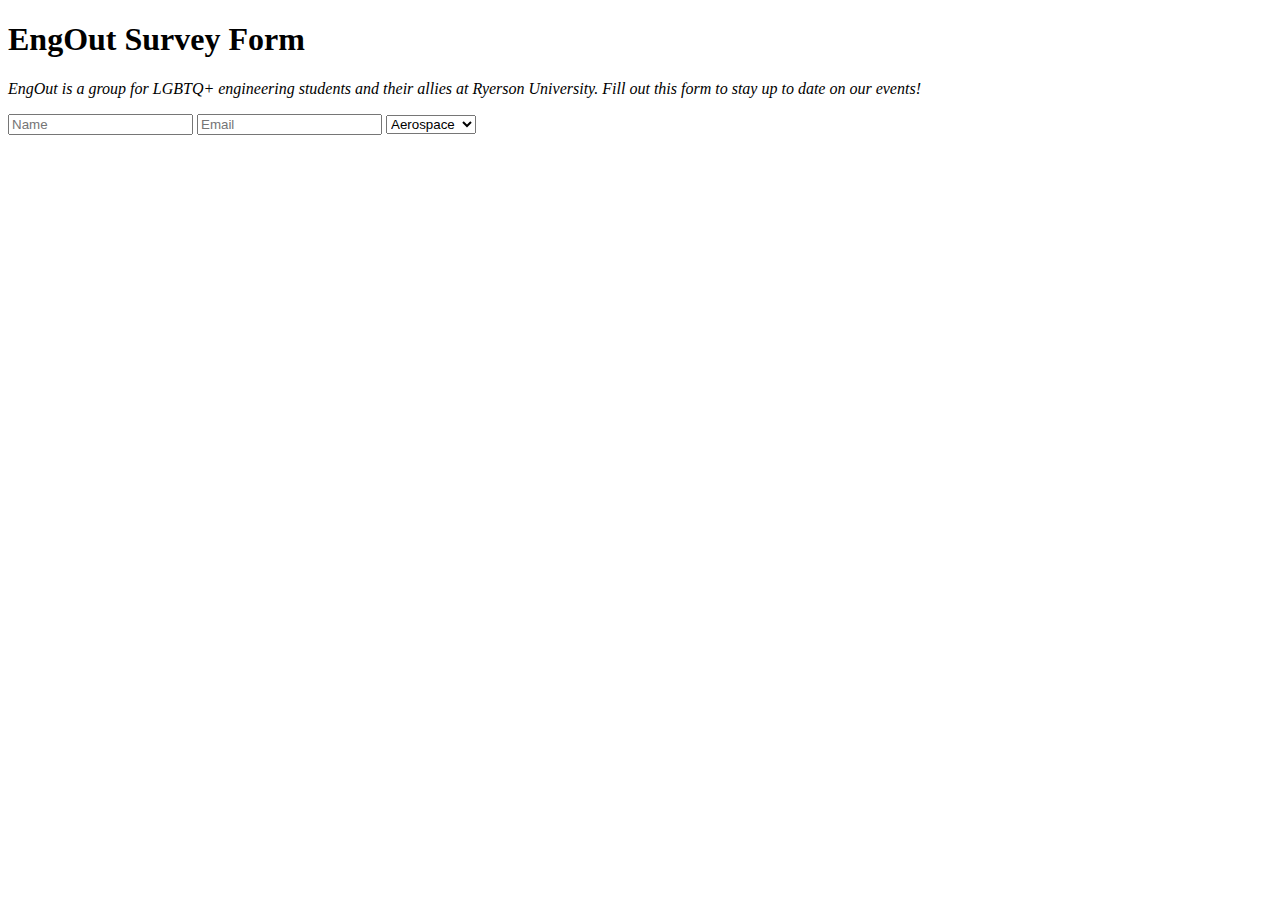
==== engout-survey-form/index.html @ e55a52aa "Create index.html" ====
<!DOCTYPE html>
<html lang="en" >
<head>
  <meta charset="UTF-8">
  <title>CodePen - EngOut Survey Form</title>
  <link rel="stylesheet" href="./style.css">

</head>
<body>
<!-- partial:index.partial.html -->
<script src="https://cdn.freecodecamp.org/testable-projects-fcc/v1/bundle.js"></script>

<link href='http://fonts.googleapis.com/css?family=Lato' rel='stylesheet' type='text/css'>

<body>
  <main>
    <head>
      <h1 id="title">EngOut Survey Form</h1>
    </head>
    
    <p id="description"><i>EngOut is a group for LGBTQ+ engineering students and their allies at Ryerson University. Fill out this form to stay up to date on our events!</i></p>
    
    <form id="survey-form">
      <input type="text" placeholder="Name">
      <input type="text" placeholder="Email">
      <select name="discipline" id="discipline">
        <option value="Aerospace">Aerospace</option>
        <option value="Biomedical">Biomedical</option>
        <option value="Chemical">Chemical</option>
        <option value="Civil">Civil</option>
        <option value="Computer">Computer</option>
        <option value="Electrical">Electrical</option>
        <option value="Mechanical">Mechanical</option>
        <option value="Industrial">Industrial</option>
      </select>

  </main>
</body>
<!-- partial -->
  
</body>
</html>
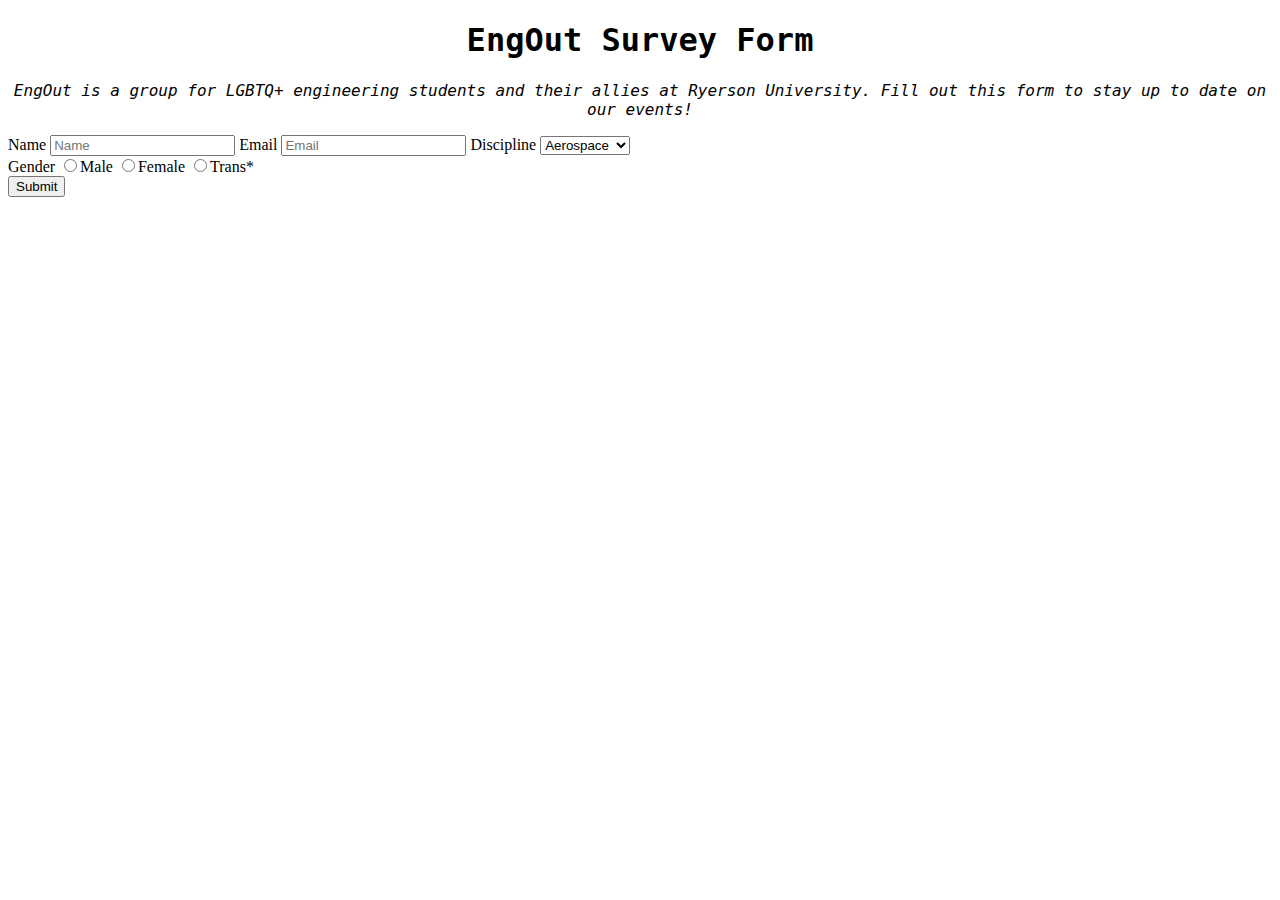
==== commit 51eedf06: "Update index.html" ====
--- a/engout-survey-form/index.html
+++ b/engout-survey-form/index.html
@@ -4,26 +4,30 @@
   <meta charset="UTF-8">
   <title>CodePen - EngOut Survey Form</title>
   <link rel="stylesheet" href="./style.css">
-
 </head>
-<body>
-<!-- partial:index.partial.html -->
+  
 <script src="https://cdn.freecodecamp.org/testable-projects-fcc/v1/bundle.js"></script>
 
-<link href='http://fonts.googleapis.com/css?family=Lato' rel='stylesheet' type='text/css'>
-
-<body>
-  <main>
+<div class="header">
+  <div class="container">
     <head>
       <h1 id="title">EngOut Survey Form</h1>
     </head>
+    <p id="description"><i>EngOut is a group for LGBTQ+ engineering students and their allies at Ryerson University. Fill out this form to stay up to date on our events!</i></p>
+  </div>
+</div>
+
+<div id="form-box">
+  <form id="survey-form">
     
-    <p id="description"><i>EngOut is a group for LGBTQ+ engineering students and their allies at Ryerson University. Fill out this form to stay up to date on our events!</i></p>
+    <label id="name-label" for="name">Name</label>
+    <input id="name" type="text" placeholder="Name">
     
-    <form id="survey-form">
-      <input type="text" placeholder="Name">
-      <input type="text" placeholder="Email">
-      <select name="discipline" id="discipline">
+    <label id="email-label" for="email">Email</label>
+    <input id="email" type="text" placeholder="Email">
+    
+    <label id="discipline-label" for="discipline">Discipline</label>
+    <select name="discipline" id="discipline">
         <option value="Aerospace">Aerospace</option>
         <option value="Biomedical">Biomedical</option>
         <option value="Chemical">Chemical</option>
@@ -34,9 +38,34 @@
         <option value="Industrial">Industrial</option>
       </select>
 
-  </main>
-</body>
-<!-- partial -->
-  
+        <div class="form-group">
+    <label id="gender-label" for="gender">Gender</label>
+      <label>
+        <input
+          name="gender"
+          value="Male"
+          type="radio"
+          class="input-radio"
+        />Male</label
+      >
+        <input
+          name="gender"
+          value="Female"
+          type="radio"
+          class="input-radio"
+        />Female</label
+      >
+        <input
+          name="gender"
+          value="Trans*"
+          type="radio"
+          class="input-radio"
+        />Trans*</label
+      > 
+</div>
+
+  <input type="submit" value="Submit">
+</form>
+     
 </body>
 </html>
--- a/engout-survey-form/style.css
+++ b/engout-survey-form/style.css
@@ -0,0 +1,12 @@
+h1 {
+  font-family: Lato, monospace;
+  text-align: center;
+  }
+
+p {
+  font-family: Lato, monospace;
+  }
+
+#description {
+  text-align: center;
+  }
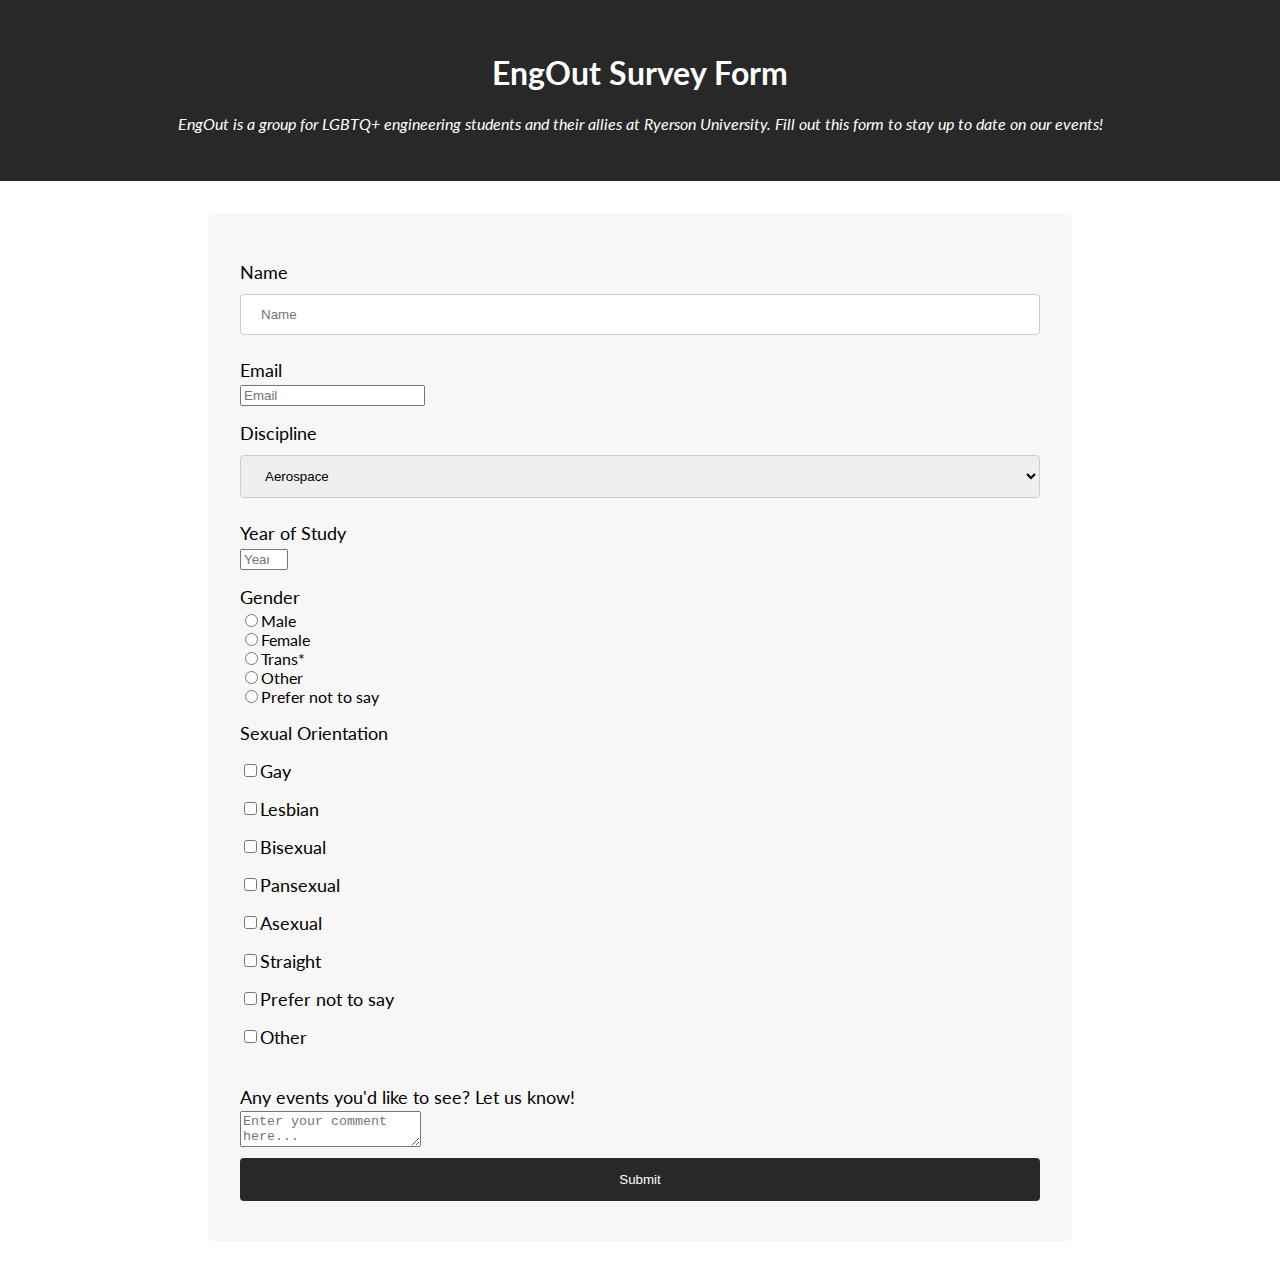
==== commit c6f8cf2b: "Update index.html" ====
--- a/engout-survey-form/index.html
+++ b/engout-survey-form/index.html
@@ -4,8 +4,10 @@
   <meta charset="UTF-8">
   <title>CodePen - EngOut Survey Form</title>
   <link rel="stylesheet" href="./style.css">
+
 </head>
-  
+<body>
+
 <script src="https://cdn.freecodecamp.org/testable-projects-fcc/v1/bundle.js"></script>
 
 <div class="header">
@@ -21,13 +23,13 @@
   <form id="survey-form">
     
     <label id="name-label" for="name">Name</label>
-    <input id="name" type="text" placeholder="Name">
+    <input id="name" type="text" placeholder="Name" required>
     
     <label id="email-label" for="email">Email</label>
-    <input id="email" type="text" placeholder="Email">
+    <input id="email" type="email" placeholder="Email" required>
     
     <label id="discipline-label" for="discipline">Discipline</label>
-    <select name="discipline" id="discipline">
+    <select name="discipline" id="dropdown">
         <option value="Aerospace">Aerospace</option>
         <option value="Biomedical">Biomedical</option>
         <option value="Chemical">Chemical</option>
@@ -37,35 +39,108 @@
         <option value="Mechanical">Mechanical</option>
         <option value="Industrial">Industrial</option>
       </select>
+    
+    <label id="number-label" for="year">Year of Study</label>
+    <input type="number" id="number" name="year" placeholder="Year of Study" min="1" max="5">
 
-        <div class="form-group">
     <label id="gender-label" for="gender">Gender</label>
-      <label>
         <input
           name="gender"
           value="Male"
           type="radio"
-          class="input-radio"
         />Male</label
-      >
+      ><br>
         <input
           name="gender"
           value="Female"
           type="radio"
-          class="input-radio"
         />Female</label
-      >
+      ><br>
         <input
           name="gender"
           value="Trans*"
           type="radio"
-          class="input-radio"
         />Trans*</label
-      > 
-</div>
+      ><br>
+          <input
+          name="gender"
+          value="Other"
+          type="radio"
+        />Other</label><br>
+        <input
+          name="gender"
+          value="Prefer not to say"
+          type="radio"
+        />Prefer not to say</label
+      ><br>
 
-  <input type="submit" value="Submit">
+    <label id="orientation-label" for="orientation">Sexual Orientation</label>
+      <label
+        ><input
+          name="orientation"
+          value="Gay"
+          type="checkbox"
+        />Gay</label
+      >
+      <label
+        ><input
+          name="orientation"
+          value="Lesbian"
+          type="checkbox"
+        />Lesbian</label
+      >
+      <label
+        ><input
+          name="orientation"
+          value="Bisexual"
+          type="checkbox"
+        />Bisexual</label
+      >
+      <label
+        ><input
+          name="orientation"
+          value="Pansexual"
+          type="checkbox"
+        />Pansexual</label
+      >
+      <label
+        ><input
+          name="orientation"
+          value="Asexual"
+          type="checkbox"
+        />Asexual</label
+      >
+      <label
+        ><input
+          name="orientation"
+          value="Straight"
+          type="checkbox"
+        />Straight</label
+      >
+      <label
+        ><input
+          name="orientation"
+          value="Prefer not to say"
+          type="checkbox"
+        />Prefer not to say</label
+      >
+      <label
+        ><input
+          name="orientation"
+          value="Other"
+          type="checkbox"
+        />Other</label
+      ><br>
+
+    <label id="orientation-label" for="orientation">Any events you'd like to see? Let us know!</label>
+      <textarea
+        id="comments"
+        name="comment"
+        placeholder="Enter your comment here..."
+      ></textarea>
+
+  <input id="submit" type="submit" value="Submit">
 </form>
-     
+  
 </body>
 </html>
--- a/engout-survey-form/style.css
+++ b/engout-survey-form/style.css
@@ -1,12 +1,77 @@
+@import url('http://fonts.googleapis.com/css?family=Lato');
+
+body {
+  background-image: url(https://i.imgur.com/lVTGYn1.jpg);
+  background-repeat: no-repeat;
+  background-attachment: fixed;
+  background-size: cover;
+  margin: 0;
+  font-family: Lato, monospace;
+}
+
+.header {
+  overflow: hidden;
+  background-color: #282828;
+  padding: 1rem;
+}
+
+.container {
+  color: white;
+  text-align: center;
+  padding: 1rem; 
+}
+
 h1 {
-  font-family: Lato, monospace;
   text-align: center;
-  }
-
-p {
-  font-family: Lato, monospace;
   }
 
 #description {
   text-align: center;
+  font-size: 1rem;
   }
+
+label {
+  display: flex;
+  align-items: center;
+  font-size: 1.125rem;
+  margin-bottom: 0.2rem;
+  margin-top: 1rem;
+}
+
+input[type=text], select {
+  width: 100%;
+  padding: 12px 20px;
+  margin: 8px 0;
+  display: inline-block;
+  border: 1px solid #ccc;
+  border-radius: 4px;
+  box-sizing: border-box;
+}
+
+input[type=submit] {
+  width: 100%;
+  background-color: #282828;
+  color: white;
+  padding: 14px 20px;
+  margin: 8px 0;
+  border: none;
+  border-radius: 4px;
+  cursor: pointer;
+}
+
+input[type=submit]:hover {
+  background-color: #171616;
+}
+
+#form-box {
+  border-radius: 5px;
+  background-color: rgba(245, 244, 244, 0.7);
+  padding: 2rem;
+  margin: 2rem auto;
+  max-width: 50rem;
+}
+
+.form-group {
+  margin: 0 auto 1.25rem auto;
+  padding: 0.25rem;
+}
